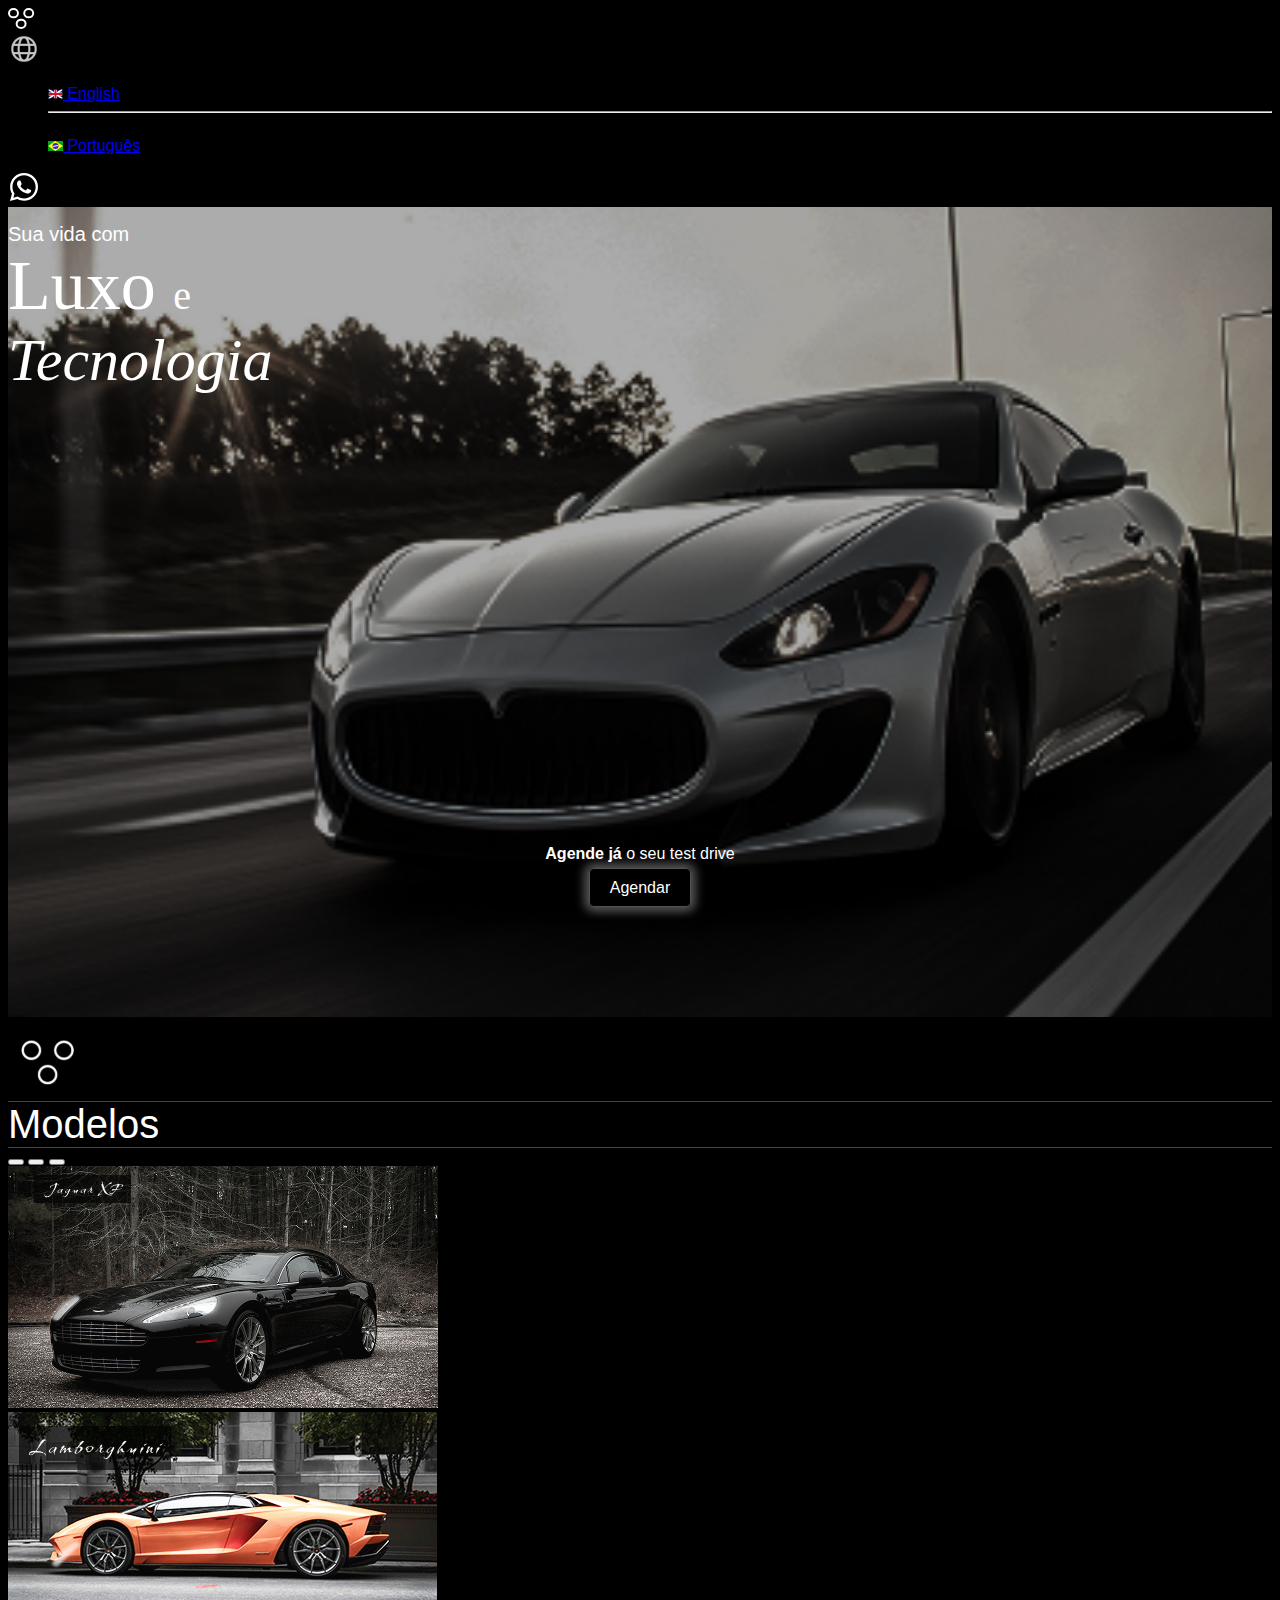
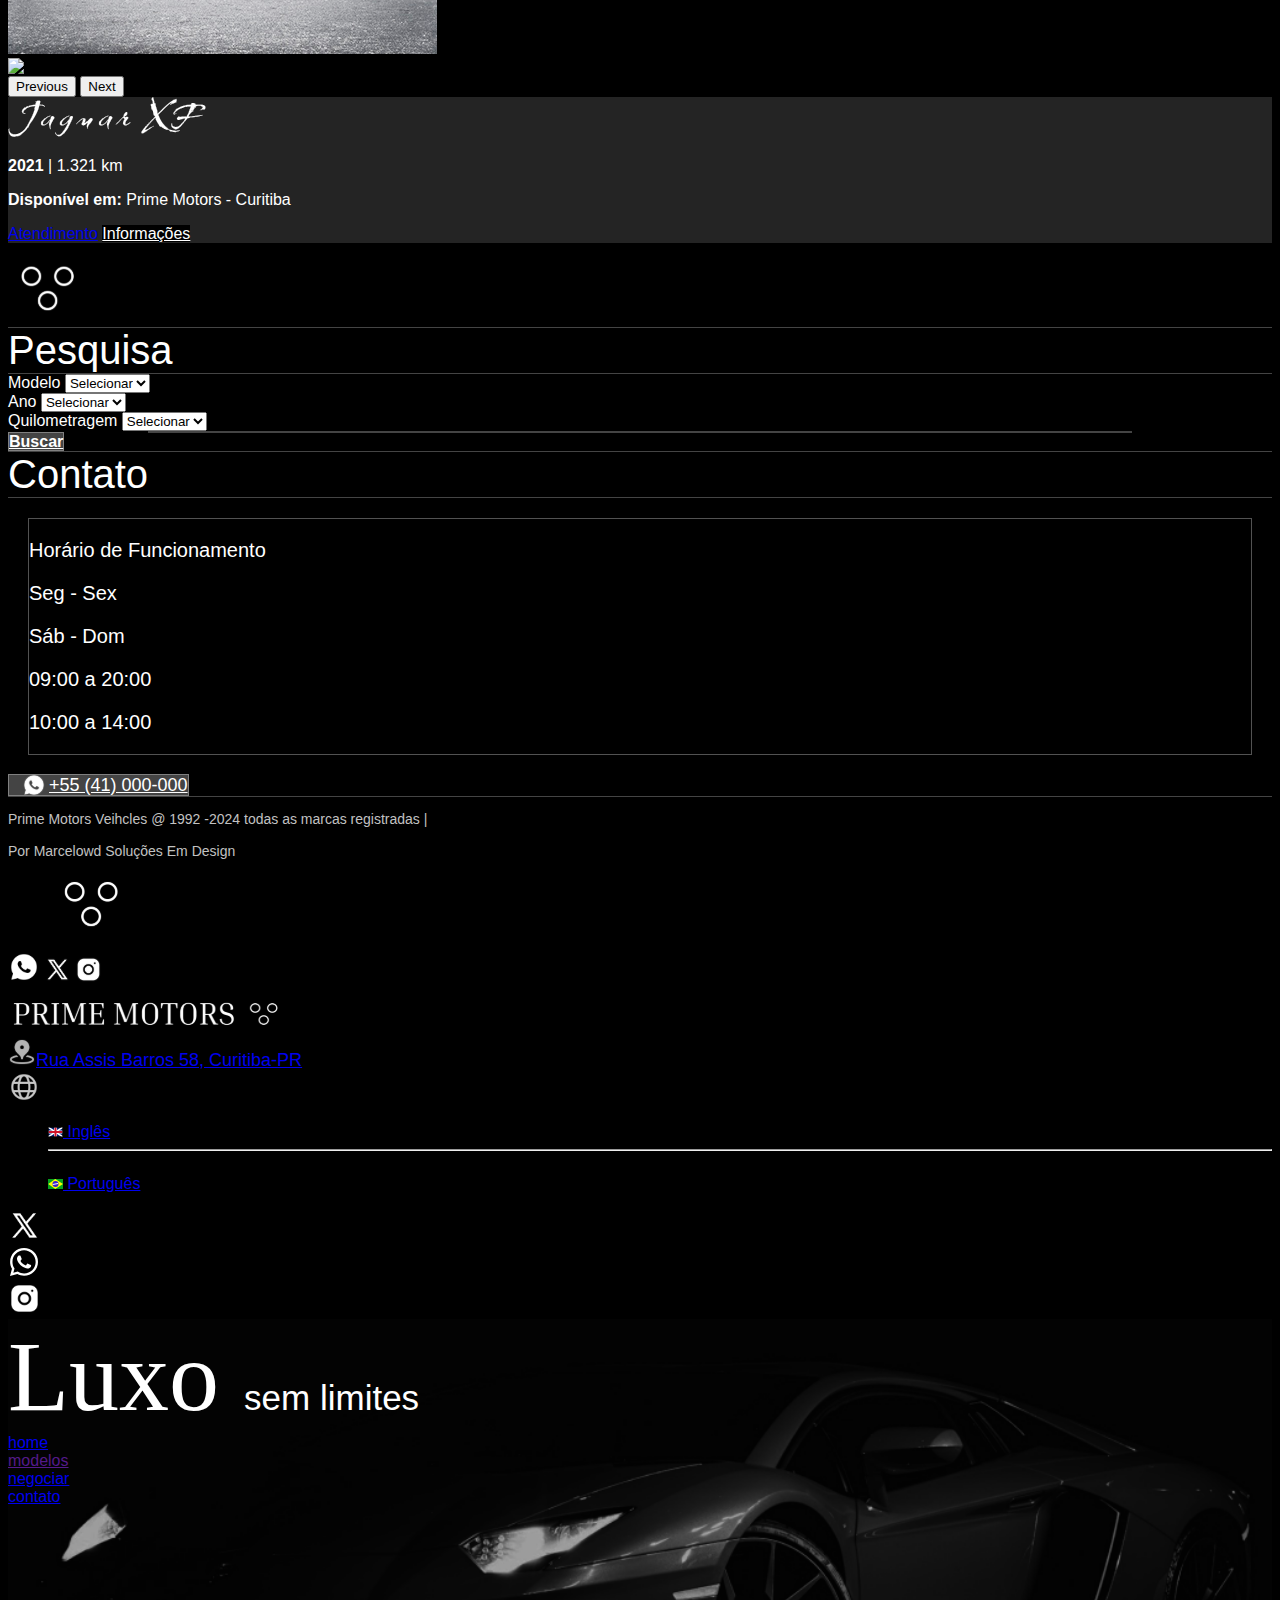
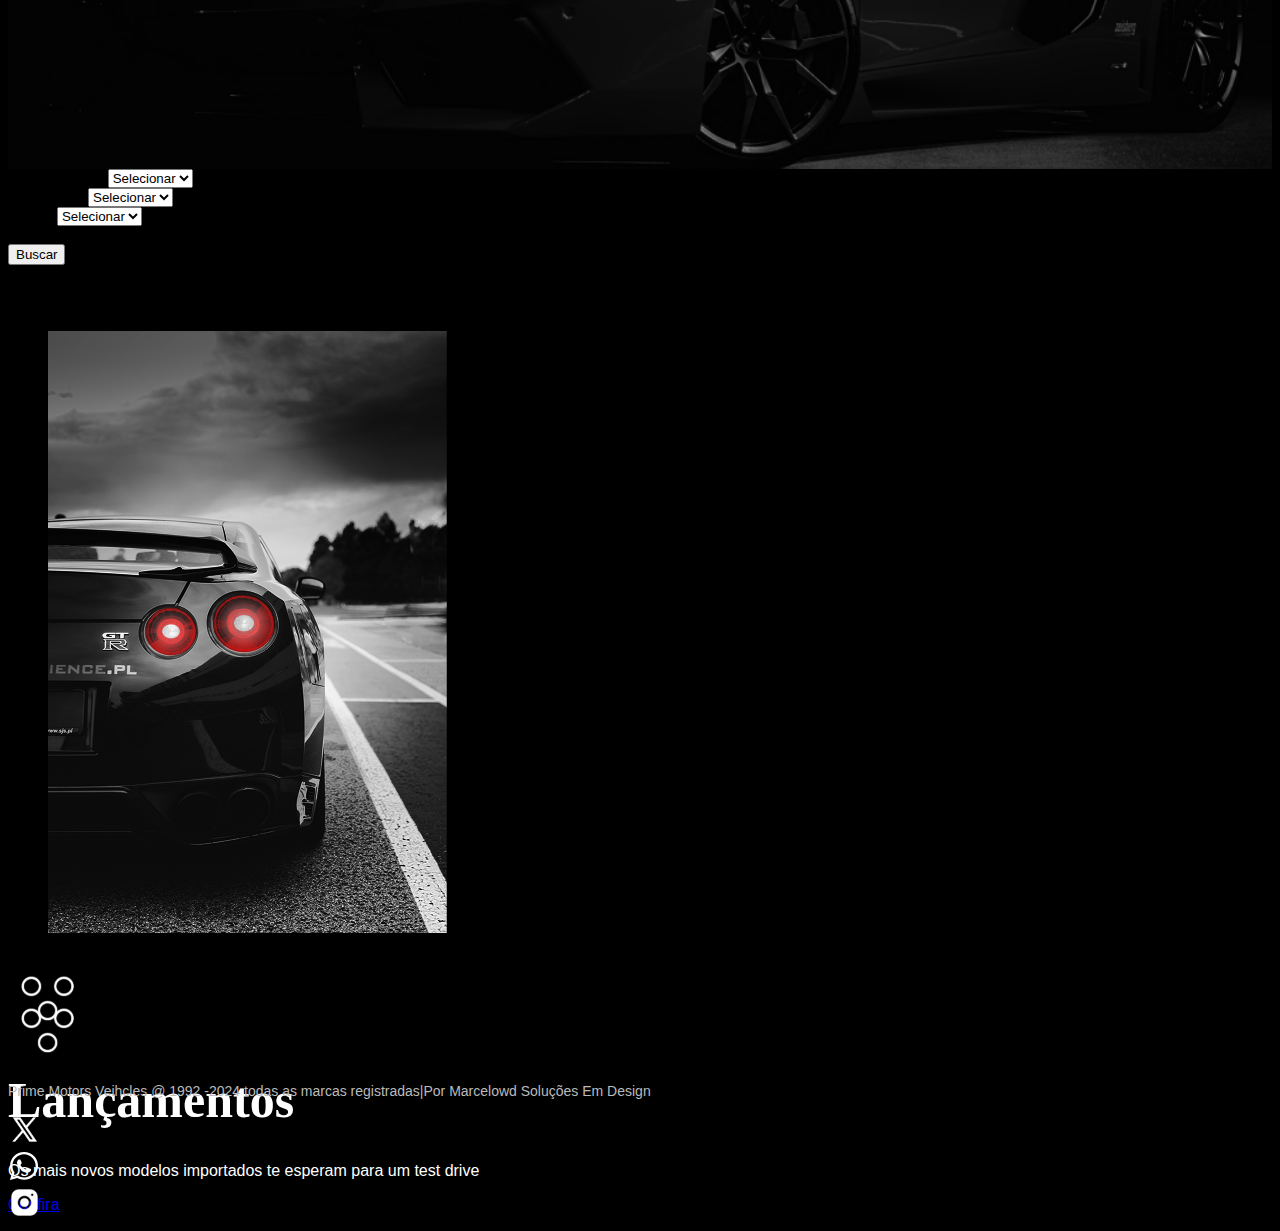
==== index.html @ 1fe14fd6 "Add files via upload" ====
<!DOCTYPE html>
<html lang="pt-br">
<head>
    <meta charset="UTF-8">
    <meta name="viewport" content="width=device-width, initial-scale=1.0">
    <title>Prime Motors</title>
    <link rel="stylesheet"  href="https://cdn.jsdelivr.net/npm/bootstrap@5.3.2/dist/css/bootstrap.min.css" integrity="sha384-T3c6CoIi6uLrA9TneNEoa7RxnatzjcDSCmG1MXxSR1GAsXEV/Dwwykc2MPK8M2HN" crossorigin="anonymous">
    <link rel="stylesheet"  href="CSS/style.css" >
    <link rel="stylesheet"  href="CSS/text.css" >
    <link rel="stylesheet"  href="CSS/queries.css" >
</head>
<body class="body">

<!--mobile-->
<div class="d-block d-md-none">
    <nav class="navbar px-2 bg-black border-bottom border-body" data-bs-theme="dark">
        <div class="container-fluid m-2">
            <div class="d-flex">
                <img class="me-2" src="images/prime.svg">
                <a class="navbar-brand fw-light fs-5">PRIME MOTORS</a>
            </div>
            <form class="d-flex">
                <div class="dropdown">
                    <a class="pe-3" target="_blank" data-bs-toggle="dropdown" aria-expanded="false">
                        <img src="images/planeta.svg" alt="wp icon">
                    </a>
                    <ul class="dropdown-menu dropdown-menu-dark">
                      <li><a class="dropdown-item active" href="pages/englishv.html"><img src="images/brit.svg" alt="bandeira UK"> English </a></li>
                      <li><hr class="dropdown-divider"></li>
                      <li><a class="dropdown-item" href="index.html"><img src="images/bra.svg" alt="bandeira brasil"> Português </a></li>
                    </ul>
                  </div>
                <a target="_blank" href="https://www.whatsapp.com/">
                    <img src="images/logo-whatsapp.svg" alt="wp icon">
                </a>
            </form>
        </div>
    </nav>

    <div class="Background">
        
        <div class="container mt-5 ms-5 ">
           <p><span class="SuaVidaCom">Sua vida com</span> <br> <span class="Luxo">Luxo

           </span> <span class="e">e</span> <br><span class="Tecnologia ">Tecnologia</span></p>
        </div>

        <div class="conteudo container">
            <div class=" mb-4">
                <p class="fs-5 fw-light"><strong>Agende já </strong>o seu test drive</p>
            </div>
            <div class="d-grid gap-2 col-6 mx-auto">
                <a href="https://www.whatsapp.com/" id="botao" target="_blank">Agendar</a>
            </div>
        </div>
    </div>

    <div class="divb d-flex justify-content-center">
        <div><img src="images/logo.svg" alt="logo"></div>
    </div>

    <div class="d-flex justify-content-center align-items-center modelos pb-4">
            <div class="linha mx-4"></div>
            <div class="texto">Modelos</div>
            <div class="linha mx-4"></div>
    </div>

    <div id="carouselExampleIndicators" class="carousel slide">
        <div class="carousel-indicators">
          <button type="button" data-bs-target="#carouselExampleIndicators" data-bs-slide-to="0" class="active" aria-current="true" aria-label="Slide 1"></button>
          <button type="button" data-bs-target="#carouselExampleIndicators" data-bs-slide-to="1" aria-label="Slide 2"></button>
          <button type="button" data-bs-target="#carouselExampleIndicators" data-bs-slide-to="2" aria-label="Slide 3"></button>
        </div>
        <div class="carousel-inner">
          <div class="carousel-item active">
            <img src="images/Jaguar.png" class="d-block w-100" alt="...">
          </div>
          <div class="carousel-item">
            <img src="images/lambo.png" class="d-block w-100" alt="...">
          </div>
          <div class="carousel-item">
            <img src="..." class="d-block w-100" alt="...">
          </div>
        </div>
        <button class="carousel-control-prev" type="button" data-bs-target="#carouselExampleIndicators" data-bs-slide="prev">
          <span class="carousel-control-prev-icon" aria-hidden="true"></span>
          <span class="visually-hidden">Previous</span>
        </button>
        <button class="carousel-control-next" type="button" data-bs-target="#carouselExampleIndicators" data-bs-slide="next">
          <span class="carousel-control-next-icon" aria-hidden="true"></span>
          <span class="visually-hidden">Next</span>
        </button>
    </div>
    
    <div class="car_info pb-5 d-flex align-items-center flex-column pb-3">
        <div class="pt-5 pb-4 d-flex justify-content-center">
            <div>
                <img src="images/Jaguar_Brand.svg">
            </div>
        
        </div>

        <div class="pb-3">
            <p><strong>2021 </strong>| 1.321 km</p>
        </div>

        <div class="pb-3">
            <p><strong>Disponível em: </strong>Prime Motors - Curitiba</p>
        </div>
        
        <div class="d-grid gap-2 col-6 mx-auto">
            <a href="https://www.whatsapp.com/" class="btn btn-light" target="_blank">Atendimento</a>
            <a href="https://www.whatsapp.com/" class="btn botao2" target="_blank">Informações</a>
        </div>
    </div>

    <div class="divb pt-3 d-flex justify-content-center">
        <div><img src="images/logo.svg" alt="logo"></div>
    </div>

    <div class="d-flex justify-content-center align-items-center modelos pb-4">
            <div class="linha mx-4"></div>
            <div class="texto">Pesquisa</div>
            <div class="linha mx-4"></div>
    </div>

    <div class="forms px-4 pb-4">
        <div class="container mb-3">
                <label for="inputState" class="form-label">Modelo</label>
            <select id="inputState" class="form-select">
                <option selected>Selecionar</option>
                <option>...</option>
            </select>
        </div>

        <div class="container mb-3">
            <label for="inputState" class="form-label">Ano</label>
            <select id="inputState" class="form-select">
                <option selected>Selecionar</option>
                <option>...</option>
            </select>
        </div>

        <div class="container">
            <label for="inputState" class="form-label">Quilometragem</label>
            <select id="inputState" class="form-select">
                <option selected>Selecionar</option>
                <option>...</option>
            </select>
        </div>
    </div>
    
    <div class="d-flex justify-content-center align-items-center modelos pb-4 linha_padding">
        <div class="linha2"></div>
    </div>

    <div class="mb-5">
        <div class="d-grid gap-2 col-6 mx-auto">
            <a class="btn botao3" href="https://www.whatsapp.com/" target="_blank"><strong>Buscar</strong></a>
        </div>
    </div>
    
    <div class="d-flex justify-content-center align-items-center modelos pt-4 pb-1">
        <div class="linha mx-4"></div>
        <div class="texto">Contato</div>
        <div class="linha mx-4"></div>
    </div>
    
    <div class="box">
        <div class="py-4 text-center">
            <p>Horário de Funcionamento</p>
        </div>

        <div class="container pb-3">
            <div class="row">
                <div class="col text-center">
                    <p>Seg - Sex</p>
                    <p>Sáb - Dom</p>
                </div>
                <div class="col text-center">
                    <p>09:00 a 20:00</p>
                    <p>10:00 a 14:00</p>
                </div>
            </div>
        </div>
    </div>

    <div class="mb-5">
        <div class="d-grid gap-2 col-6 mx-auto">
            <a  href="https://www.whatsapp.com/" class="btn botao4" target="_blank">+55 (41) 000-000</a>
          </div>
    </div>

    <div class="d-flex justify-content-center align-items-center  pb-4">
        <div class="linha"></div>
    </div>

    <div class="container">
        <div class="row footer mb-5">
            <div class="col-6 ps-4">
                <p>Prime Motors Veihcles @ 1992 -2024 todas as marcas registradas | <br><br> Por Marcelowd Soluções Em Design</p>
            </div>
    
            <div class="col-6">
                <div class="d-flex flex-column align-items-center">
                    <figure class="logo_footer">
                        <img src="images/Logo3.svg" alt="logo"></div>
                    </figure>
                    <div class="d-flex gap-2 mt-3 align-items-center justify-content-center">
                        <a target="_blank" href="https://www.whatsapp.com/"><img src="images/wp2.svg"></a>
                        <a target="_blank" href="https://x.com/?lang=pt"><img src="images/X.svg"></a>
                        <a target="_blank" href="https://www.instagram.com/"><img src="images/insta.svg"></a>
                        
                    </div>        
                </div>
            </div>
    
        </div>
    </div>
</div>

<!--laptop / pc -->
<div class="d-none d-md-block">
    <nav class="navbar bg-black border-bottom border-body" data-bs-theme="dark">
        <div class="container-fluid mx-4 py-2 d-flex justify-content-between">
            <div class="d-flex">
                <img class="me-2" src="images/prime2.svg">
                
            </div>
            <div class="end me-5 mt-2">
                <a target="_blank" class="text-light text-decoration-none" href="https://www.google.com/maps/place/Curitiba,+State+of+Paran%C3%A1/@-25.4947146,-49.4546062,11z/data=!3m1!4b1!4m6!3m5!1s0x94dce35351cdb3dd:0x6d2f6ba5bacbe809!8m2!3d-25.4268985!4d-49.2651984!16zL20vMDI4bXBy?entry=ttu&g_ep=EgoyMDI1MDMwMi4wIKXMDSoASAFQAw%3D%3D"><img class="mb-1 me-1" src="images/pin.svg">Rua Assis Barros 58, Curitiba-PR</a>
                 
            </div>
            <form class="d-flex align-items-center mt-1">
                <div class="dropdown">
                    <a class="pe-5 text-light fs-5 text-decoration-none" target="_blank" data-bs-toggle="dropdown" aria-expanded="false">
                        <img class="mb-1" src="images/planeta.svg" alt="wp icon">
                        Idioma
                    </a>
                    <ul class="dropdown-menu dropdown-menu-dark">
                      <li><a class="dropdown-item active" href="pages/englishv.html"><img src="images/brit.svg" alt="bandeira UK"> Inglês </a></li>
                      <li><hr class="dropdown-divider"></li>
                      <li><a class="dropdown-item" href="index.html"><img src="images/bra.svg" alt="bandeira Brasil"> Português </a></li>
                    </ul>
                  </div>
                <div class="me-3">
                    <a target="_blank" href="https://x.com/?lang=pt">
                        <img src="images/x2.svg" alt="X icon">
                    </a>
                </div>
                <div class="me-3">
                    <a target="_blank" href="https://www.whatsapp.com/">
                        <img src="images/logo-whatsapp.svg" alt="whatsapp icon">
                    </a>
                </div>
                <div>
                    <a target="_blank" href="https://www.instagram.com/">
                        <img src="images/insta2.svg" alt="instagram icon">
                    </a>
                </div>               
            </form>
        </div>
    </nav>

    <div class="Background2">
        <div class="container-fluid">
            <div class="d-flex">
                <div class="col">
                    
                </div>
        
                <div class="col-7 Luxo2 text-end pt-5 title_padding">
                    Luxo <span class="semLimites">sem limites</span>
                </div>
        
                <div class="col-4 d-block text-end mt-5 me-4">
                    <div class="mb-1"><a target="_blank" href="index.html" class="btn btn-outline-light fs-4 px-2 mb-2">home</a></div>
                    <div class="mb-1"><a target="_blank" href="" class="btn btn-outline-light  fs-3 px-2 mb-2">modelos</a></div>
                    <div class="mb-1"><a target="_blank" href="https://www.whatsapp.com/" class="btn btn-outline-light  fs-2 px-3 mb-2">negociar</a></div>
                    <div class="mb-1"><a target="_blank" href="https://www.whatsapp.com/" class="btn btn-outline-light  fs-1 px-5">contato</a></div>
                    
                    
                </div>
            </div>
        </div>
        
    
    </div>

    <div class="container text-light mt-5">
        <div class="d-flex align-items-center p-5">
            <div class="col-3">
                
                <div class="container mb-3">
                    <label for="inputState" class="form-label">Configuração</label>
                <select id="inputState" class="form-select">
                    <option selected>Selecionar</option>
                    <option>...</option>
                </select>
            </div>
            </div>
            <div class="col-3">
                
                <div class="container mb-3">
                    <label for="inputState" class="form-label">Fabricante</label>
                <select id="inputState" class="form-select">
                    <option selected>Selecionar</option>
                    <option>...</option>
                </select>
            </div>
            </div>
            <div class="col-3">
                
                <div class="container mb-3">
                    <label for="inputState" class="form-label">Marca</label>
                <select id="inputState" class="form-select">
                    <option selected>Selecionar</option>
                    <option>...</option>
                </select>
            </div>
            </div>
            <div class="col-3 ms-4 d-block text-start">
                <div><label for="inputState" class="form-label">Total:<strong>50</strong></label></div>
                <div><button class="btn btn-outline-light px-5 text-center mb-3">Buscar</button></div>
            </div>
        </div>
    </div>

    <div class="Background3 ">
        <div class="container d-flex justify-content-center container_margin">
            <div class="d-flex bg-black p-4">
                <div>
                    <figure>
                        <img src="images/Car_img.png">
                    </figure>
                </div>
                <div class="pt-5 px-5 text-center align-items-center">
                    <div><img src="images/logo.svg"></div>
                    <div><h1 class="title mt-3">Lançamentos</h1></div>
                    <div class="px-5 py-3"><p class="fs-3 fw-lighter">Os mais novos modelos importados te esperam para um <span class="fs-1 fw-bolder fst-italic">test drive</span></p></div>
                    <div><a target="_blank" href="https://www.whatsapp.com/" class="btn btn-light fw-bold fs-4 py-2 px-4">Confira</a></div>
                </div>
                
            </div>
        </div>
    </div>


    <div class="bg-black">
        <div class="container py-3 d-flex align-items-center text-center">

            <div class="col-2 text-start">
                <img src="images/logo.svg">
            </div>

            <div class="col-8 text-center pt-3 px-3 footer_text">
                <p>Prime Motors Veihcles @ 1992 -2024 todas as marcas registradas|Por Marcelowd Soluções Em Design</p>
            </div>

            <div class="col-2 d-flex text-end">
                <div class="me-3">
                    <a target="_blank" href="https://x.com/?lang=pt">
                        <img src="images/x2.svg" alt="X icon">
                    </a>
                </div>
                <div class="me-3">
                    <a target="_blank" href="https://www.whatsapp.com/">
                        <img src="images/logo-whatsapp.svg" alt="whatsapp icon">
                    </a>
                </div>
                <div>
                    <a target="_blank" href="https://www.instagram.com/">
                        <img src="images/insta2.svg" alt="instagram icon">
                    </a>
                </div>       
            </div>
            
        </div>

    </div>







</div>


 

    


    <script src="JS/botao.js"></script>
    <script src="https://cdn.jsdelivr.net/npm/bootstrap@5.3.2/dist/js/bootstrap.bundle.min.js" integrity="sha384-C6RzsynM9kWDrMNeT87bh95OGNyZPhcTNXj1NW7RuBCsyN/o0jlpcV8Qyq46cDfL" crossorigin="anonymous"></script>
</body>
</html>
---- CSS/style.css ----
:root {
    --color1: #000000;
    --color2: #444444;
    --color3: #ffffff;
    --color4: #242424;
  }

.body {
    background-color: var(--color1);
    font-family:'Gill Sans', 'Gill Sans MT', Calibri, 'Trebuchet MS', sans-serif;
}

.end {
  color: #ffffffd5;
  font-size: 18px;
  font-weight: lighter;
}

.Background {
    background-image: url('../images/Car_Bg.png'); 
    background-size: cover;
    background-position: center;
    height: 90vh; 
    display: flex;
    flex-direction: column;
    justify-content: space-between;
    color: var(--color3); 
    
}

.Background2 {
  background-image: url('../images/Car_Bg6.png'); 
  background-size: cover;
  background-position: center;
  height: 50vh; 
  display: flex;
  flex-direction: column;
  justify-content: space-between;
  color: var(--color3); 
  
}
.Background3 {
  background-image: url('../images/Car_Bg7.svg'); 
  background-size: cover;
  background-position: center;
  height: 80vh; 
  display: flex;
  flex-direction: column;
  justify-content: space-between;
  color: var(--color3); 
  
}

.container_margin {
  margin-top:50px;
  /* margin-left:50px; */

}



.conteudo {
    text-align: center;
    align-items: center;
    padding-bottom: 120px; 
}

#botao {
    
    background-color:var(--color1); 
    color:var(--color3);
    padding: 10px 20px;
    text-decoration: none;
    border-radius: 5px;
    border: solid #ffffff52 1px;
    box-shadow: 0px 0px 10px 5px #ffffff52;
    cursor: pointer;
}


#botao.clicado {
  background-color: var(--color3); 
  color:var(--color1);
  border: solid #ffffff52 1px;
  box-shadow: 0px 0px 10px 5px #ffffff52;
}


.modelos {
    background-color: var(--color1); 
    color: var(--color3); 
    font-size: 40px;
    font-weight: light;
  }
  
  .linha {
    flex-grow: 1;
    height: 1px;
    background-color: var(--color2);
  }

  .car_info {
    background-color: var(--color4);
    color: var(--color3);

  }

  .botao2 {
    
    background-color:var(--color1); 
    color:var(--color3);
    
}

.forms {
    background-color: var(--color1);
    color:var(--color3)
}

.linha_padding {
    padding: 0 140px;
  }
  
.linha2 {
    flex-grow: 1;
    height: 2px;
    background-color: var(--color2);
  }

  .fundo{
    background-color: var(--color1);
  }

  .botao3 {
    
    background-color:var(--color2); 
    color:var(--color3);
    border:solid #ffffff52 1px;
    
    
}
  .botao4 {
    
    background-color:var(--color2); 
    color:var(--color3);
    border:solid #ffffff52 1px;
    font-size:18px;
    background-image: url("../images/wp.svg");
    background-repeat: no-repeat;
    background-position:left center;
    padding-left:40px;
    
}

.box {
    margin:20px;
    background-color:var(--color1);
    border:solid #ffffff52 1px;
    color:var(--color3);
    font-size: 20px;
    font-weight:100px;
}

.linha3 {
    flex-grow: 1;
    height: 1px;
    background-color: var(--color2);
  }

.footer{
    color:#c2c2c2;
    font-size: 14px;
}

.logo_footer {
    padding:0 10px;
}

/*-------------Hover---------------*/
---- CSS/text.css ----
.SuaVidaCom {
    font-size: 20px;
    font-family:'Gill Sans', 'Gill Sans MT', Calibri, 'Trebuchet MS', sans-serif;
    font-weight: light;
}
.e {
    font-size: 40px;
    font-family:serif;
    font-weight: light;
}

.Luxo {
    font-size: 70px;
    font-family: serif;
    font-weight: light;
}

.e {
    font-size: 40px;
    font-family: inria-serif;
}

.Tecnologia {
    font-size: 60px;
    font-family: serif;
    font-weight: light;
    font-style: italic;
}

/*---------------------------*/
.title_padding {
    padding-right: 30px;
}
.title{
    font-size: 50px;
    font-family: serif;
}

.Luxo2{
    font-size: 100px;
    font-family: serif;
    font-weight: light;
}

.semLimites {
    font-size: 35px;
    font-family:'Gill Sans', 'Gill Sans MT', Calibri, 'Trebuchet MS', sans-serif;
    font-weight: lighter;
}


.footer_text {
    font-size:14px;
    color:rgb(187, 187, 187);

}
---- CSS/queries.css ----
#tablet {
  margin-top: 20px;

}

@media (min-width: 768px) and (max-width: 936px) {
    #tablet {
      margin-top: 20px;

    }    
  }
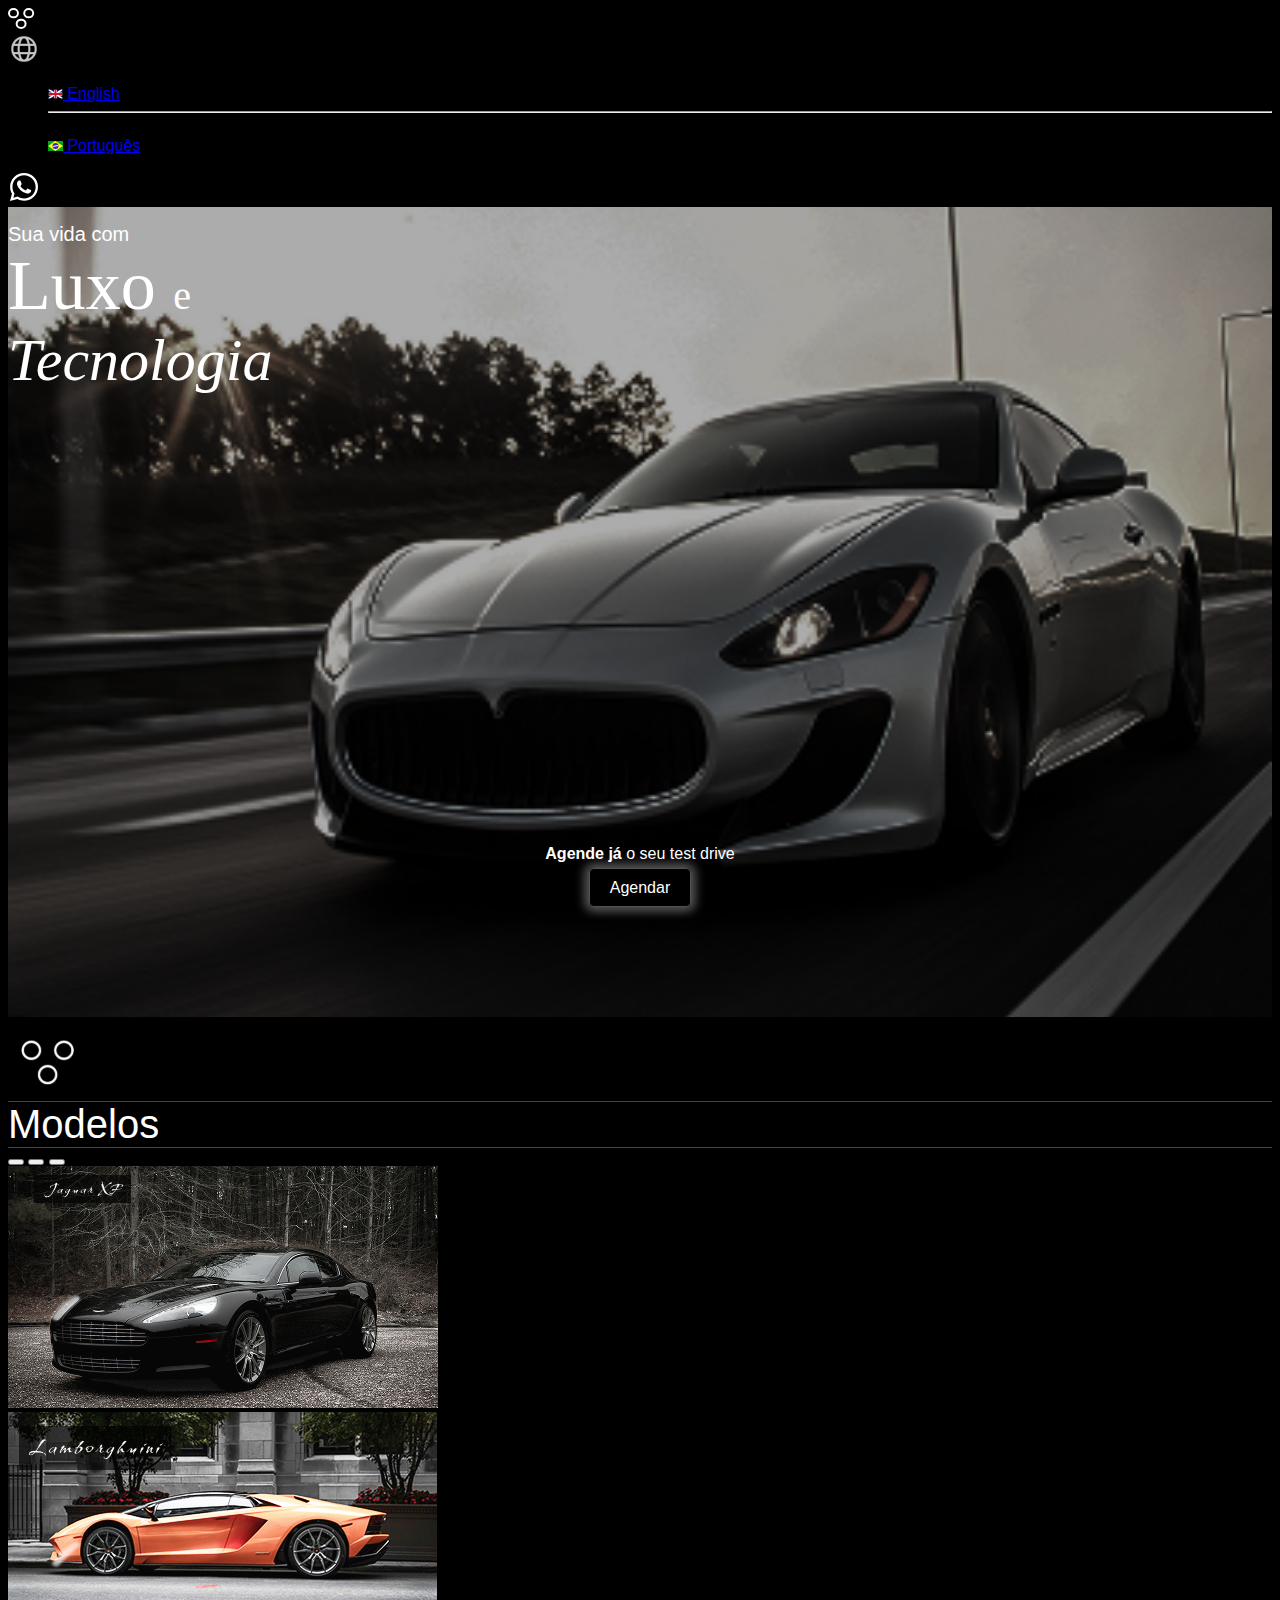
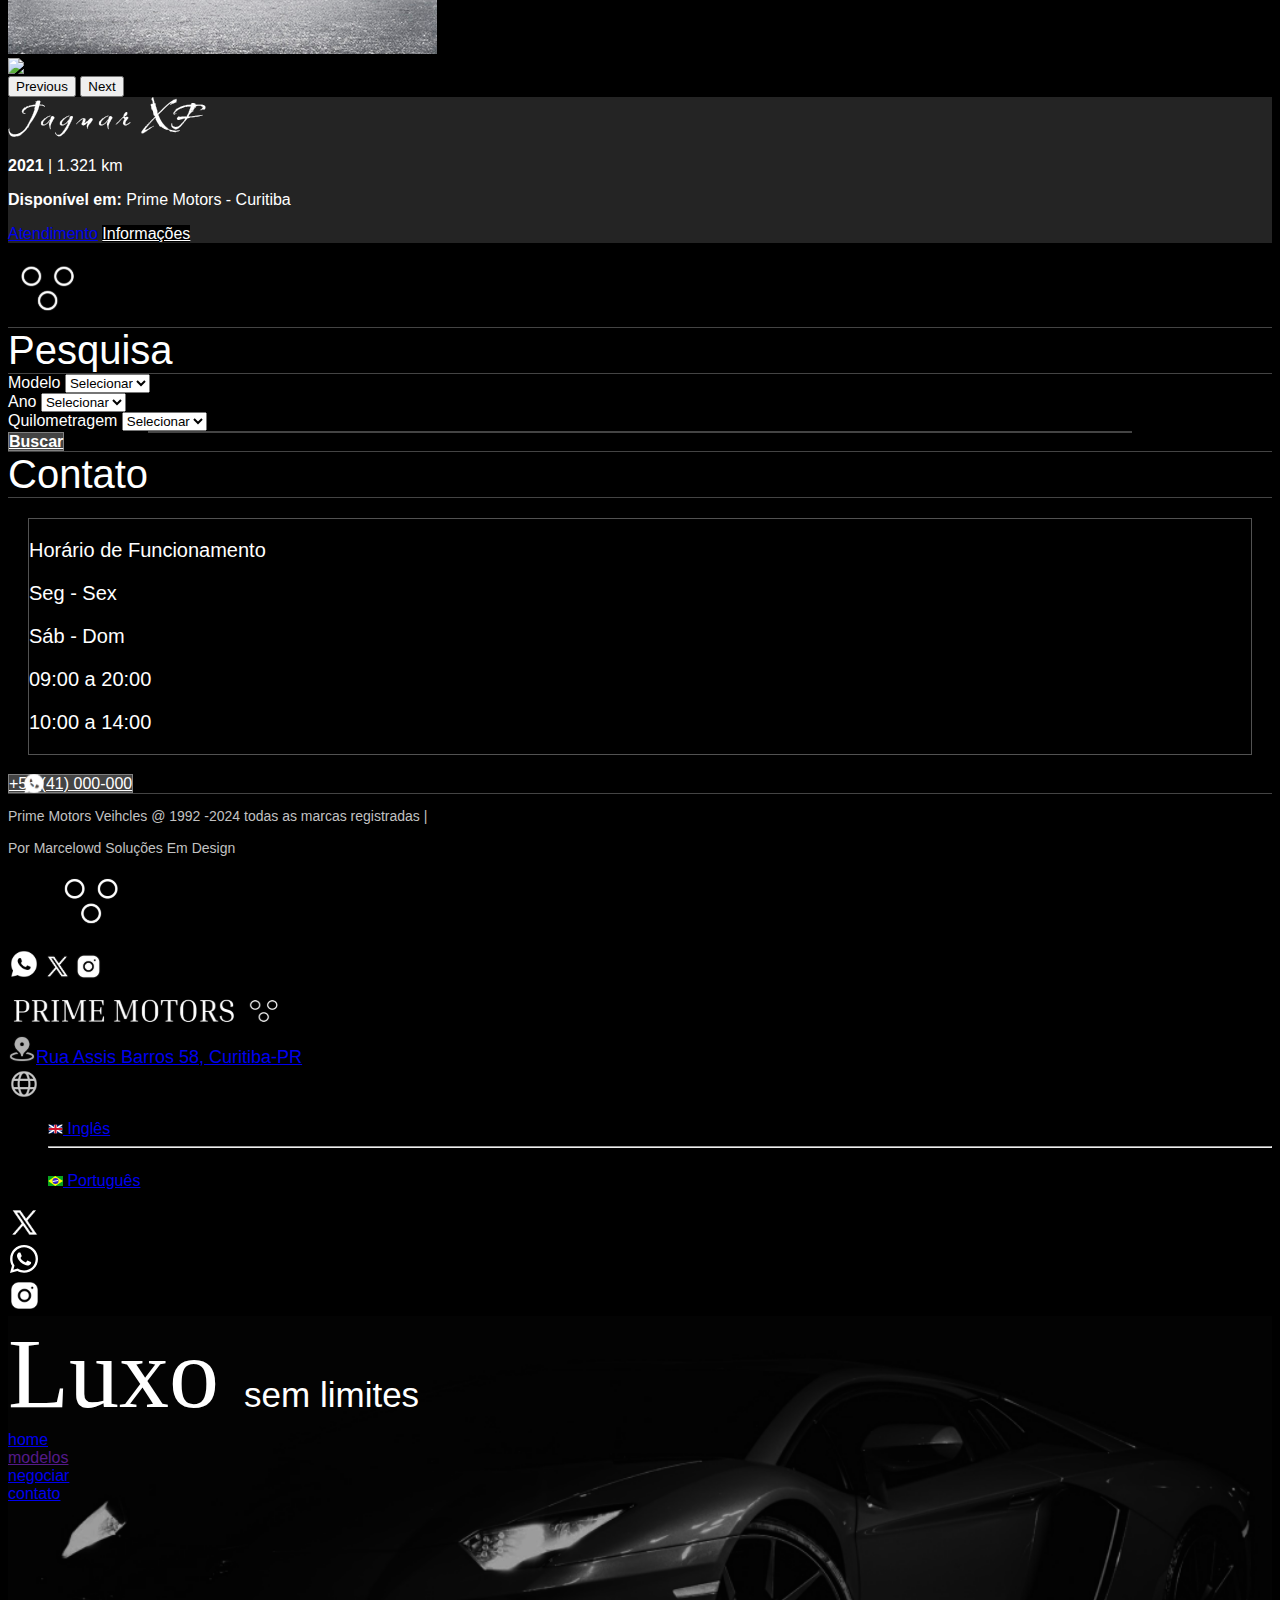
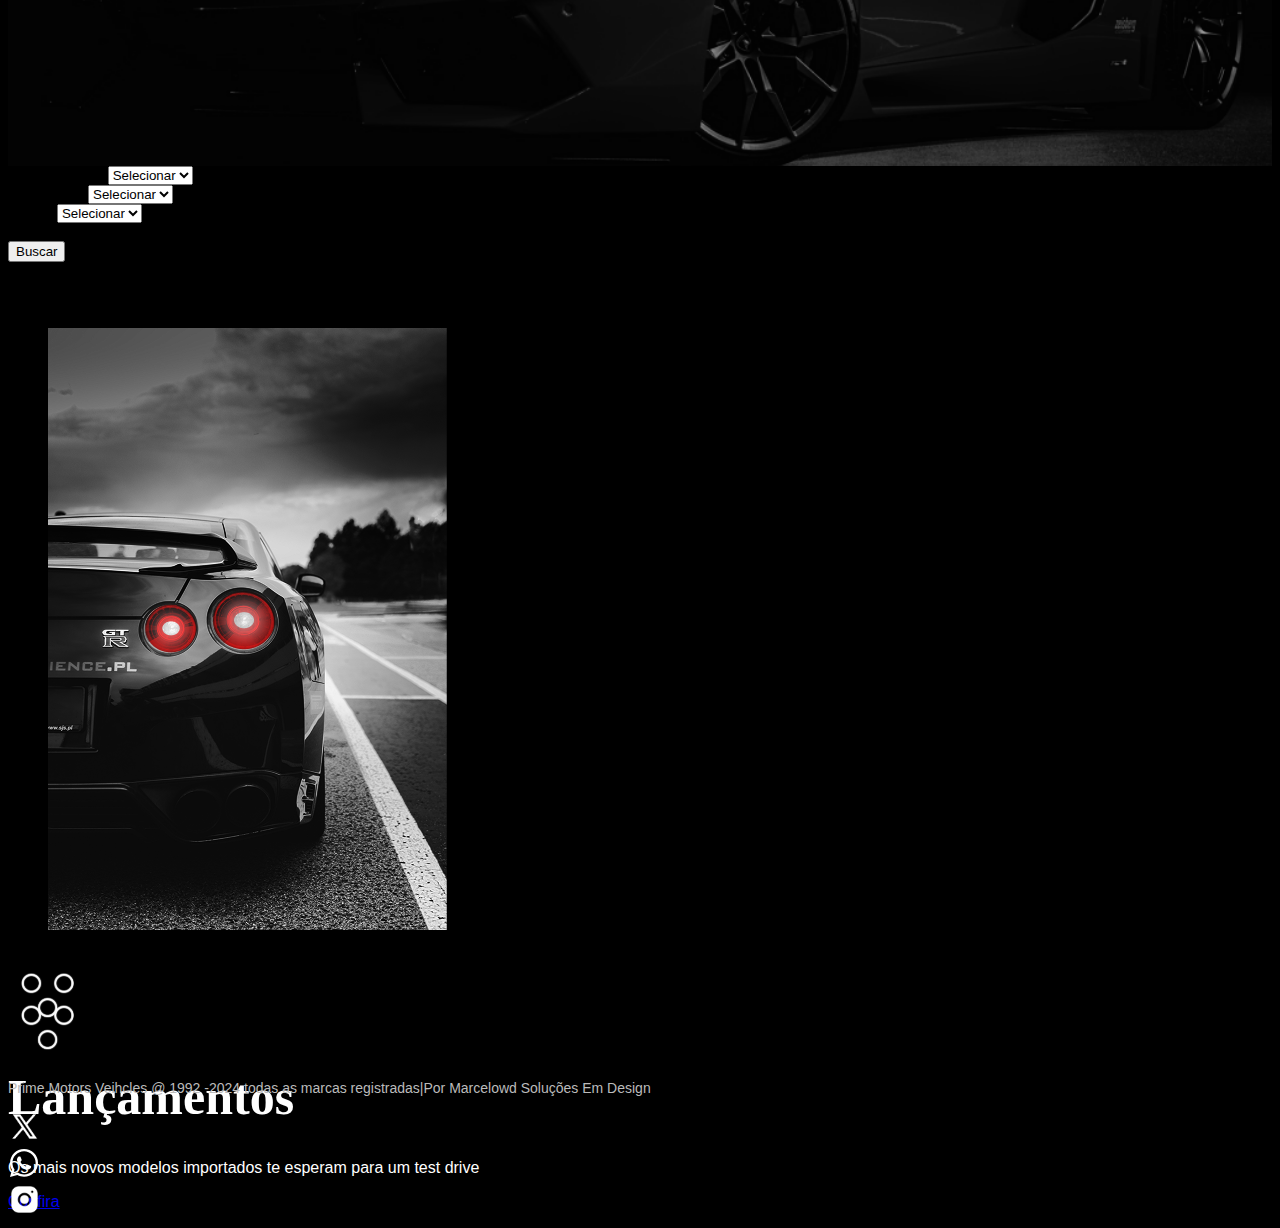
==== commit 056e7b2a: "Add files via upload" ====
--- a/index.html
+++ b/index.html
@@ -38,12 +38,19 @@
     </nav>
 
     <div class="Background">
-        
-        <div class="container mt-5 ms-5 ">
-           <p><span class="SuaVidaCom">Sua vida com</span> <br> <span class="Luxo">Luxo
-
-           </span> <span class="e">e</span> <br><span class="Tecnologia ">Tecnologia</span></p>
-        </div>
+        <div class="container-fluid d-flex">
+            <div class="col-10">
+                <div class="pe-5 mt-5 ms-2">
+                    <p><span class="SuaVidaCom">Sua vida com</span> <br> <span class="Luxo">Luxo
+         
+                    </span> <span class="e">e</span> <br><span class="Tecnologia ">Tecnologia</span></p>
+                 </div>
+            </div>
+            <div class="col-2">
+               
+            </div>
+        </div>
+        
 
         <div class="conteudo container">
             <div class=" mb-4">
@@ -187,7 +194,7 @@
 
     <div class="mb-5">
         <div class="d-grid gap-2 col-6 mx-auto">
-            <a  href="https://www.whatsapp.com/" class="btn botao4" target="_blank">+55 (41) 000-000</a>
+            <a  href="https://www.whatsapp.com/" class="btn botao4" target="_blank"><span class="ps-4">+55 (41) 000-000</span></a>
           </div>
     </div>
 
--- a/CSS/style.css
+++ b/CSS/style.css
@@ -148,7 +148,7 @@
     background-image: url("../images/wp.svg");
     background-repeat: no-repeat;
     background-position:left center;
-    padding-left:40px;
+    font-size: 16px;
     
 }
 
